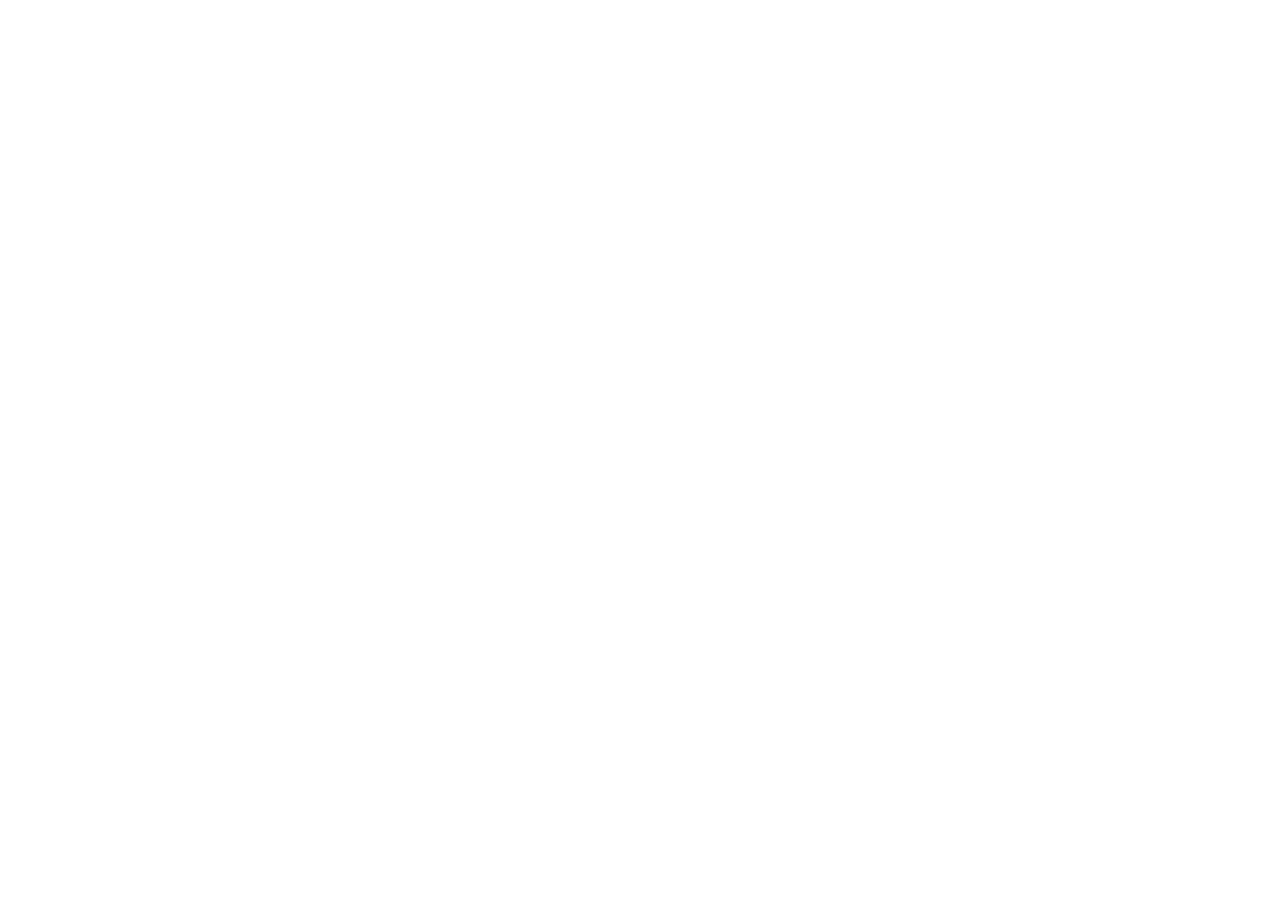
==== index.html @ 4045a093 "prima init" ====
<!DOCTYPE html>
<html lang="en">
<head>
  <meta charset="UTF-8">
  <meta http-equiv="X-UA-Compatible" content="IE=edge">
  <meta name="viewport" content="width=device-width, initial-scale=1.0">

  <!-- css -->
  <link rel="stylesheet" href="css/style.css">

  <title>Campo minato</title>
</head>
<body>
  

  <!-- script js -->
  <script type="text/javascript" src="js/main.js"></script>

</body>
</html>
---- css/style.css ----
*{
  margin: 0;
  padding: 0;
  box-sizing: border-box;
}
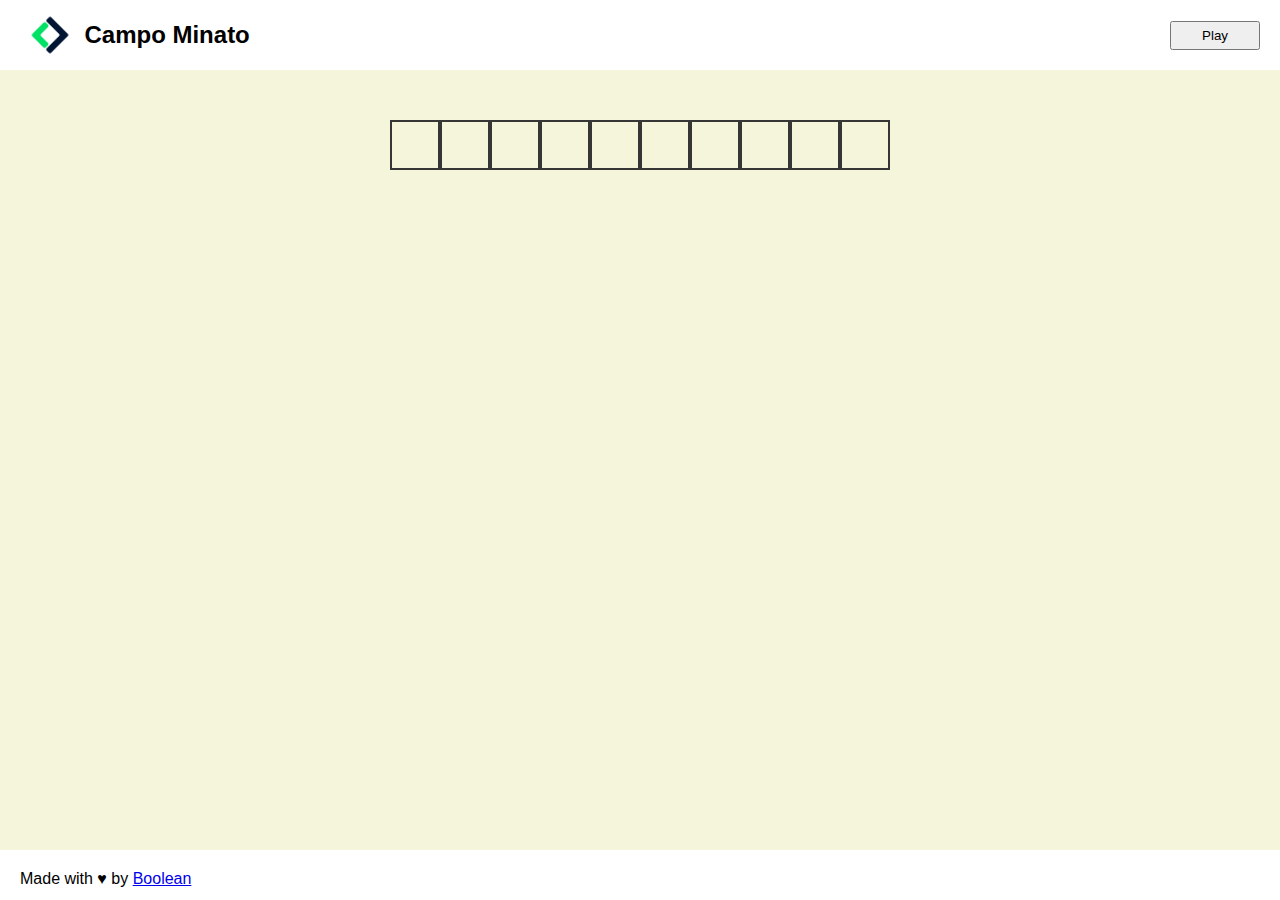
==== commit 0a6a21eb: "impostazione grafica di partenza" ====
--- a/index.html
+++ b/index.html
@@ -10,8 +10,40 @@
 
   <title>Campo minato</title>
 </head>
+
 <body>
   
+  <header>
+    <div>
+      <img src="img/original.png" alt="logo">
+      <h1>Campo Minato</h1>
+    </div>
+    <button id="play">Play</button>
+  </header>
+
+  <main>
+
+    <div id="grid">
+      <div class="square"></div>
+      <div class="square"></div>
+      <div class="square"></div>
+      <div class="square"></div>
+      <div class="square"></div>
+      <div class="square"></div>
+      <div class="square"></div>
+      <div class="square"></div>
+      <div class="square"></div>
+      <div class="square"></div>
+    </div>
+
+  </main>
+
+  <footer>
+    <div>Made with &hearts; by <a href="#">Boolean</a></div>
+  </footer>
+
+
+
 
   <!-- script js -->
   <script type="text/javascript" src="js/main.js"></script>
--- a/css/style.css
+++ b/css/style.css
@@ -3,3 +3,62 @@
   padding: 0;
   box-sizing: border-box;
 }
+
+body{
+  font-family: sans-serif;
+}
+
+header {
+  height: 70px;
+  background-color: #fff;
+  display: flex;
+  justify-content: space-between;
+  align-items: center;
+  padding: 20px;
+}
+
+header img{
+  width: 60px;
+  vertical-align: middle;
+}
+
+h1{
+  display: inline-block;
+  line-height: 60px;
+  vertical-align: middle;
+  font-size: 24px;
+}
+
+#play{
+  padding: 5px 30px;
+}
+
+main{
+  width: 100%;
+  height: calc(100vh - 120px);
+  background-color:beige;
+  padding-top: 50px;
+}
+
+#grid{
+  height: 500px;
+  width: 500px;
+  margin: auto;
+  display: flex;
+  flex-wrap: wrap;
+}
+
+.square{
+  border: #363636 2px solid;
+  width: calc(100% / 10);
+  height: calc(100% / 10);
+
+}
+
+footer {
+  height: 50px;
+  background-color: #fff;
+  padding: 20px;
+}
+
+
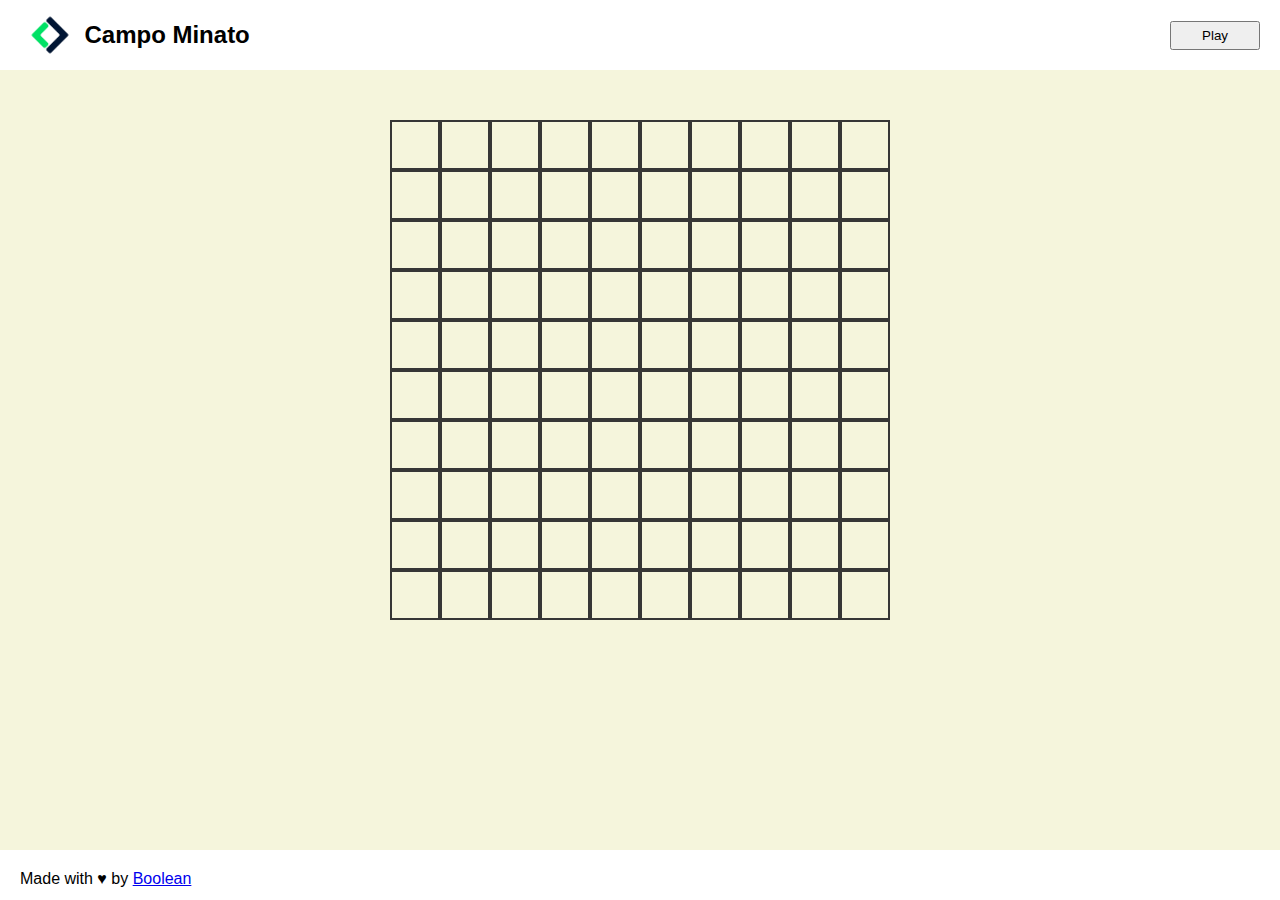
==== commit eddb0a42: "impostazione griglia di base" ====
--- a/index.html
+++ b/index.html
@@ -24,16 +24,7 @@
   <main>
 
     <div id="grid">
-      <div class="square"></div>
-      <div class="square"></div>
-      <div class="square"></div>
-      <div class="square"></div>
-      <div class="square"></div>
-      <div class="square"></div>
-      <div class="square"></div>
-      <div class="square"></div>
-      <div class="square"></div>
-      <div class="square"></div>
+      <!-- <div class="square"></div> -->
     </div>
 
   </main>
--- a/css/style.css
+++ b/css/style.css
@@ -52,7 +52,10 @@
   border: #363636 2px solid;
   width: calc(100% / 10);
   height: calc(100% / 10);
+}
 
+.square.clicked{
+  background-color: rgb(241, 168, 99);
 }
 
 footer {
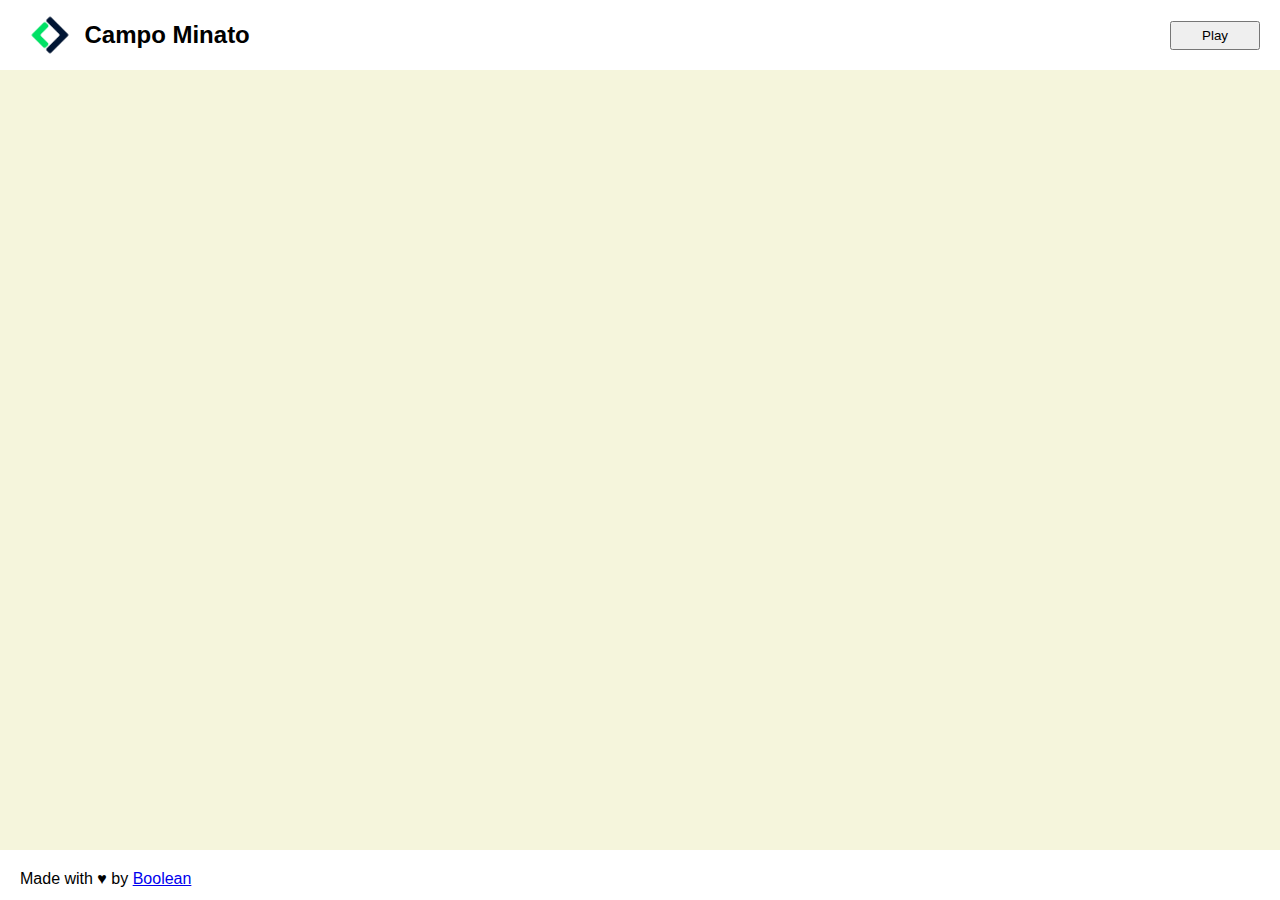
==== commit 8889239b: "impostato button avvio grid" ====
--- a/index.html
+++ b/index.html
@@ -23,7 +23,7 @@
 
   <main>
 
-    <div id="grid">
+    <div id="grid" class="d-none">
       <!-- <div class="square"></div> -->
     </div>
 
--- a/css/style.css
+++ b/css/style.css
@@ -44,8 +44,15 @@
   height: 500px;
   width: 500px;
   margin: auto;
+  flex-wrap: wrap;
+}
+
+.d-none{
+  display: none;
+}
+
+.show{
   display: flex;
-  flex-wrap: wrap;
 }
 
 .square{
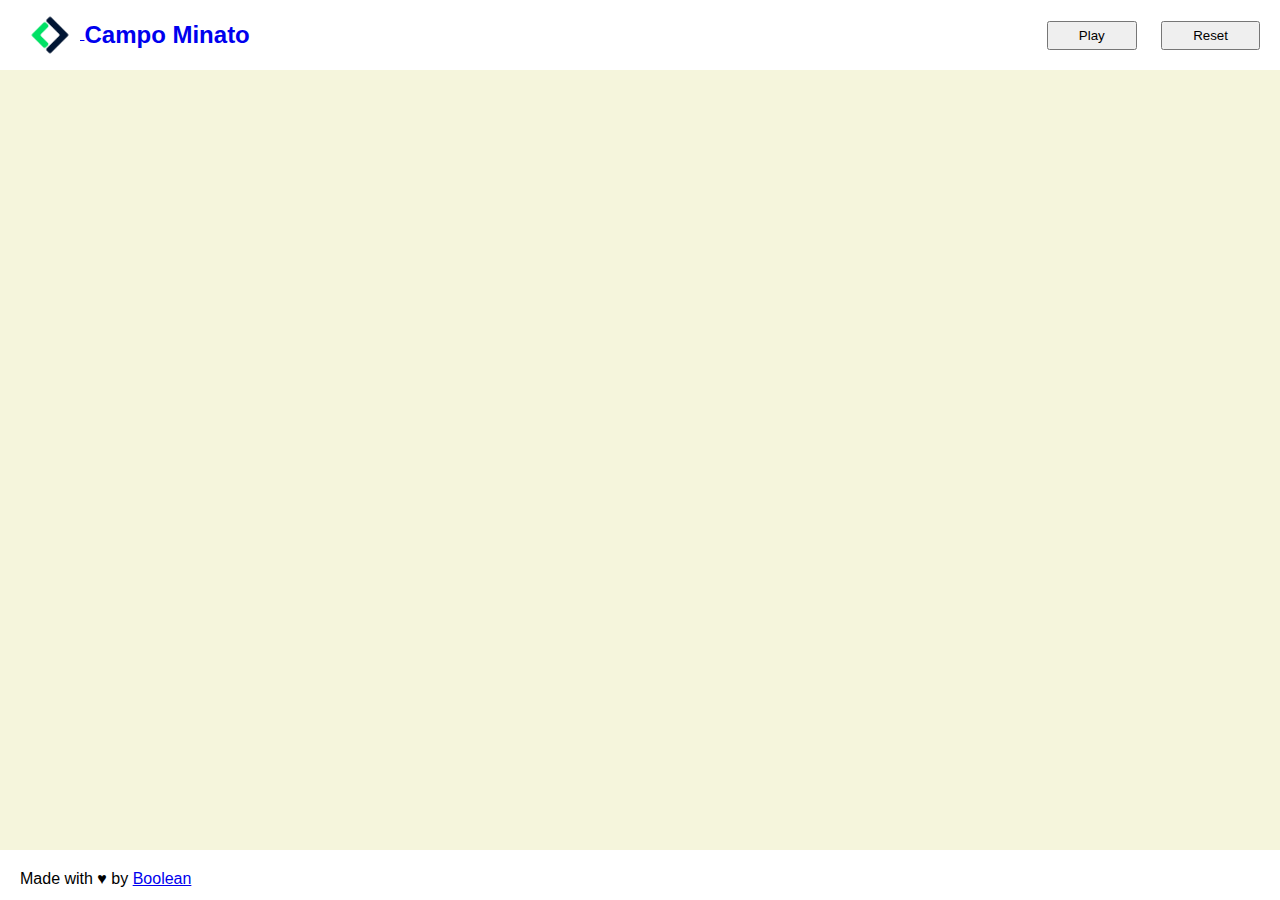
==== commit c0a3f8a3: "esercizio base completo - inizio Bonus" ====
--- a/index.html
+++ b/index.html
@@ -15,17 +15,25 @@
   
   <header>
     <div>
-      <img src="img/original.png" alt="logo">
-      <h1>Campo Minato</h1>
+      <a href="#" id="logoname">
+        <img src="img/original.png" alt="logo">
+        <h1>Campo Minato</h1>
+      </a>
     </div>
-    <button id="play">Play</button>
+    <div>
+      <button id="play" class="btn">Play</button>
+      <button id="reset" class="btn">Reset</button>
+    </div>
   </header>
 
   <main>
 
-    <div id="grid" class="d-none">
-      <!-- <div class="square"></div> -->
+    <div id="container">
+      <div id="grid" class="d-none">
+        <!-- <div class="square"></div> -->
+      </div>
     </div>
+     
 
   </main>
 
--- a/css/style.css
+++ b/css/style.css
@@ -6,6 +6,7 @@
 
 body{
   font-family: sans-serif;
+  background-color:beige;
 }
 
 header {
@@ -29,22 +30,27 @@
   font-size: 24px;
 }
 
-#play{
-  padding: 5px 30px;
+header a:visited{
+  color: #000;
 }
 
-main{
-  width: 100%;
-  height: calc(100vh - 120px);
-  background-color:beige;
+.btn{
+  padding: 5px 30px;
+  margin-left: 20px;
+}
+
+#container{
+  height: 600px;
+  width: 600px;
+  margin: auto;
   padding-top: 50px;
 }
 
 #grid{
   height: 500px;
   width: 500px;
-  margin: auto;
   flex-wrap: wrap;
+  overflow-y: auto;
 }
 
 .d-none{
@@ -56,9 +62,14 @@
 }
 
 .square{
-  border: #363636 2px solid;
+  border: #505050 2px solid;
   width: calc(100% / 10);
   height: calc(100% / 10);
+  display: flex;
+  justify-content: center;
+  align-items: center;
+  font-size: 14px;
+  color: #505050;
 }
 
 .square.clicked{
@@ -69,6 +80,10 @@
   height: 50px;
   background-color: #fff;
   padding: 20px;
+  position: fixed;
+  width: 100%;
+  left:0;
+  bottom:0;
 }
 
 
